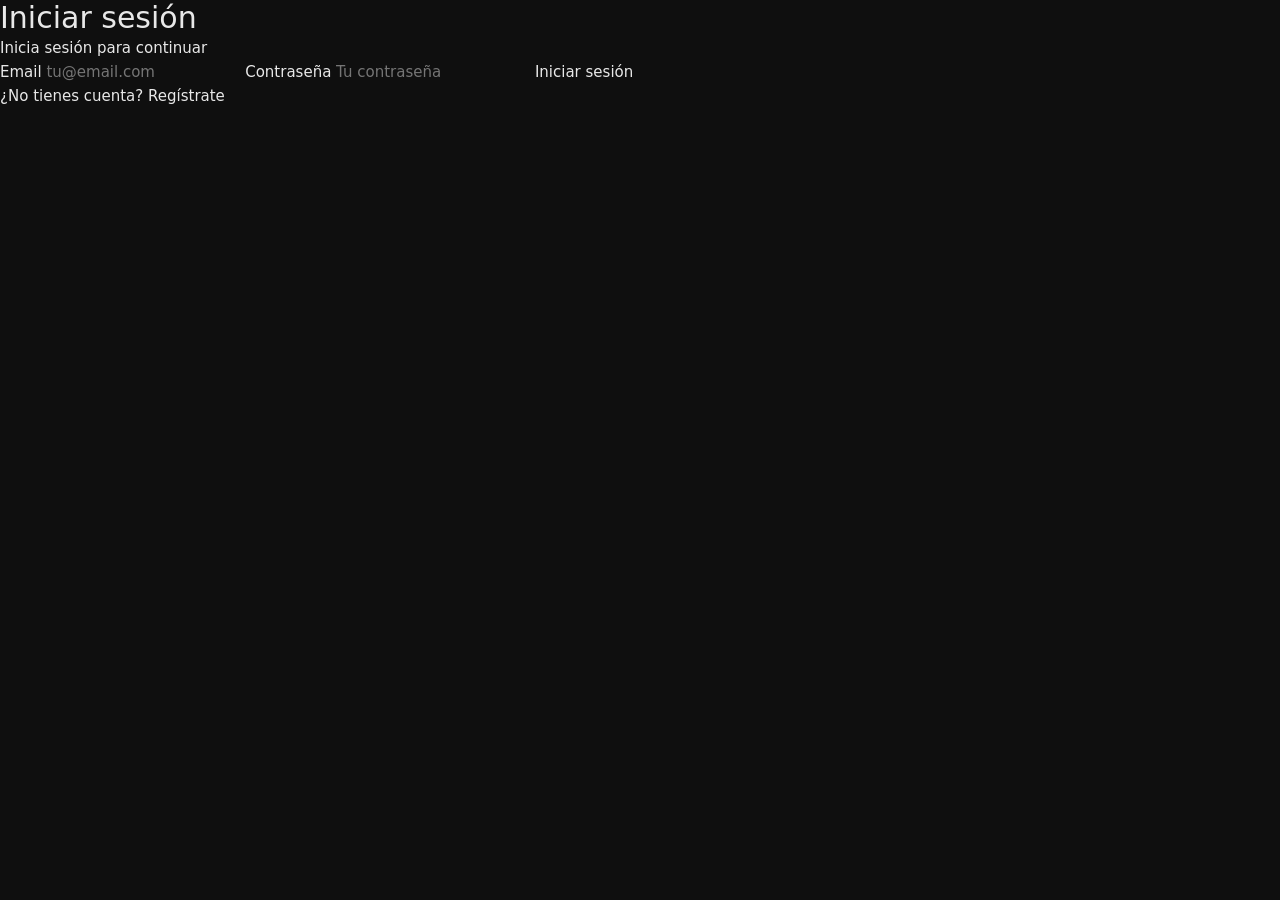
==== client/pages/index.html @ 0d6c4dbc "Estructura HTML  de login y registro" ====
<!DOCTYPE html>
<html lang="es">
<head>
    <meta charset="UTF-8">
    <meta name="viewport" content="width=device-width, initial-scale=1.0">
    <title>GymTracker</title>
    <link rel ="stylesheet" href="/client/css/reset.css">
    <link rel="stylesheet" href="/client/css/variables.css">
    <link rel="stylesheet" href="/client/css/main.css">
</head>

<body>
    <div id="auth-container">
        <form id="login-form">
            <h1>Iniciar sesión</h1>
            <p>Inicia sesión para continuar</p>
            <label for="email">Email</label>
            <input type="email" id="email" name="email" required placeholder="tu@email.com">
            <label for="password">Contraseña</label>
            <input type="password" id="password" name="password" required placeholder="Tu contraseña">
            <button type="submit">Iniciar sesión</button>
            <p id="a-registro">¿No tienes cuenta? <a href="#">Regístrate</a></p>
        </form>

        <form id="register-form" style="display: none;">
            <h1>Registrarse</h1>
            <h2>Empieza a trackear tu progreso</h2>
            <label for="nombre">Nombre</label>
            <input type="text" id="nombre" name="nombre" required placeholder="Tu nombre">
            <label for="register-email">Email</label>
            <input type="email" id="register-email" name="email" required placeholder="tu@email.com">
            <label for="register-password">Contraseña</label>
            <input type="password" id="register-password" name="password" required placeholder="Tu contraseña">
            <label for="confirm-password">Confirmar contraseña</label>
            <input type="password" id="confirm-password" name="confirm-password" required placeholder="Confirma tu contraseña">
            <button type="submit">Registrarse</button>
            <p id="a-inicio">¿Ya tienes cuenta? <a href="#">Inicia sesión</a></p>
        </form>
    </div>
</body>
</html>
---- client/css/variables.css ----
:root {
  /* ── Colores base ── */
  --color-bg:           #0f0f0f;
  --color-bg-card:      #1a1a1a;
  --color-bg-input:     #1e1e1e;
  --color-border:       #2a2a2a;
  --color-border-hover: #3a3a3a;

  /* ── Texto ── */
  --color-text-primary:   #e8e8e8;
  --color-text-secondary: #888888;
  --color-text-muted:     #555555;

  /* ── Acento principal — morado ── */
  --color-accent:         #c084fc;
  --color-accent-dark:    #1e1530;
  --color-accent-hover:   #a855f7;

  /* ── Colores semánticos ── */
  --color-success:        #4ade80;
  --color-success-dark:   #0d2318;
  --color-warning:        #facc15;
  --color-danger:         #f87171;
  --color-info:           #60a5fa;

  /* ── Tipografía ── */
  --font-sans: 'Inter', system-ui, -apple-system, sans-serif;
  --font-mono: 'JetBrains Mono', 'Fira Code', monospace;

  --font-size-xs:   11px;
  --font-size-sm:   13px;
  --font-size-base: 15px;
  --font-size-md:   17px;
  --font-size-lg:   20px;
  --font-size-xl:   24px;
  --font-size-2xl:  30px;

  --font-weight-normal: 400;
  --font-weight-medium: 500;

  /* ── Espaciado ── */
  --space-xs:  4px;
  --space-sm:  8px;
  --space-md:  16px;
  --space-lg:  24px;
  --space-xl:  32px;
  --space-2xl: 48px;

  /* ── Bordes ── */
  --radius-sm: 6px;
  --radius-md: 10px;
  --radius-lg: 14px;
  --radius-full: 9999px;

  /* ── Transiciones ── */
  --transition: 0.2s ease;
}
---- client/css/main.css ----
/* ── Layout general ── */
.container {
  width: 100%;
  max-width: 1100px;
  margin: 0 auto;
  padding: 0 var(--space-md);
}

/* ── Navbar ── */
.navbar {
  position: sticky;
  top: 0;
  z-index: 100;
  background-color: #161616;
  border-bottom: 0.5px solid var(--color-border);
  padding: var(--space-md) var(--space-lg);
  display: flex;
  align-items: center;
  justify-content: space-between;
}

.navbar__logo {
  font-size: var(--font-size-md);
  font-weight: var(--font-weight-medium);
  color: var(--color-text-primary);
}

.navbar__logo span {
  color: var(--color-accent);
}

.navbar__links {
  display: flex;
  gap: var(--space-xs);
}

.navbar__link {
  font-size: var(--font-size-sm);
  color: var(--color-text-secondary);
  padding: var(--space-xs) var(--space-sm);
  border-radius: var(--radius-sm);
  transition: background-color var(--transition), color var(--transition);
}

.navbar__link:hover,
.navbar__link--active {
  background-color: var(--color-bg-input);
  color: var(--color-text-primary);
}

/* ── Cards ── */
.card {
  background-color: var(--color-bg-card);
  border: 0.5px solid var(--color-border);
  border-radius: var(--radius-md);
  padding: var(--space-md);
}

/* ── Botones ── */
.btn {
  display: inline-flex;
  align-items: center;
  justify-content: center;
  gap: var(--space-xs);
  padding: 10px var(--space-md);
  border-radius: var(--radius-sm);
  font-size: var(--font-size-sm);
  font-weight: var(--font-weight-medium);
  transition: background-color var(--transition), opacity var(--transition);
}

.btn--primary {
  background-color: var(--color-accent);
  color: #1a0a2e;
}

.btn--primary:hover {
  background-color: var(--color-accent-hover);
}

.btn--ghost {
  border: 0.5px solid var(--color-border);
  color: var(--color-text-secondary);
}

.btn--ghost:hover {
  border-color: var(--color-border-hover);
  color: var(--color-text-primary);
  background-color: var(--color-bg-input);
}

.btn--danger {
  color: var(--color-danger);
  border: 0.5px solid var(--color-border);
}

.btn--danger:hover {
  background-color: #2a1515;
  border-color: var(--color-danger);
}

.btn--full {
  width: 100%;
}

/* ── Formularios ── */
.form-group {
  display: flex;
  flex-direction: column;
  gap: var(--space-xs);
  margin-bottom: var(--space-md);
}

.form-label {
  font-size: var(--font-size-sm);
  color: var(--color-text-secondary);
}

.form-input {
  background-color: var(--color-bg-input);
  border: 0.5px solid var(--color-border);
  border-radius: var(--radius-sm);
  padding: 10px var(--space-sm);
  font-size: var(--font-size-sm);
  color: var(--color-text-primary);
  transition: border-color var(--transition);
}

.form-input:focus {
  border-color: var(--color-accent);
}

.form-input::placeholder {
  color: var(--color-text-muted);
}

/* ── Badges ── */
.badge {
  display: inline-block;
  font-size: var(--font-size-xs);
  padding: 3px 8px;
  border-radius: var(--radius-sm);
  font-weight: var(--font-weight-medium);
}

.badge--accent  { background-color: var(--color-accent-dark); color: var(--color-accent); }
.badge--success { background-color: var(--color-success-dark); color: var(--color-success); }
.badge--info    { background-color: #0d1f35; color: var(--color-info); }

/* ── Utilidades ── */
.text-secondary { color: var(--color-text-secondary); }
.text-accent    { color: var(--color-accent); }
.text-success   { color: var(--color-success); }
.text-sm        { font-size: var(--font-size-sm); }
.text-xs        { font-size: var(--font-size-xs); }
.mt-sm          { margin-top: var(--space-sm); }
.mt-md          { margin-top: var(--space-md); }
.mt-lg          { margin-top: var(--space-lg); }
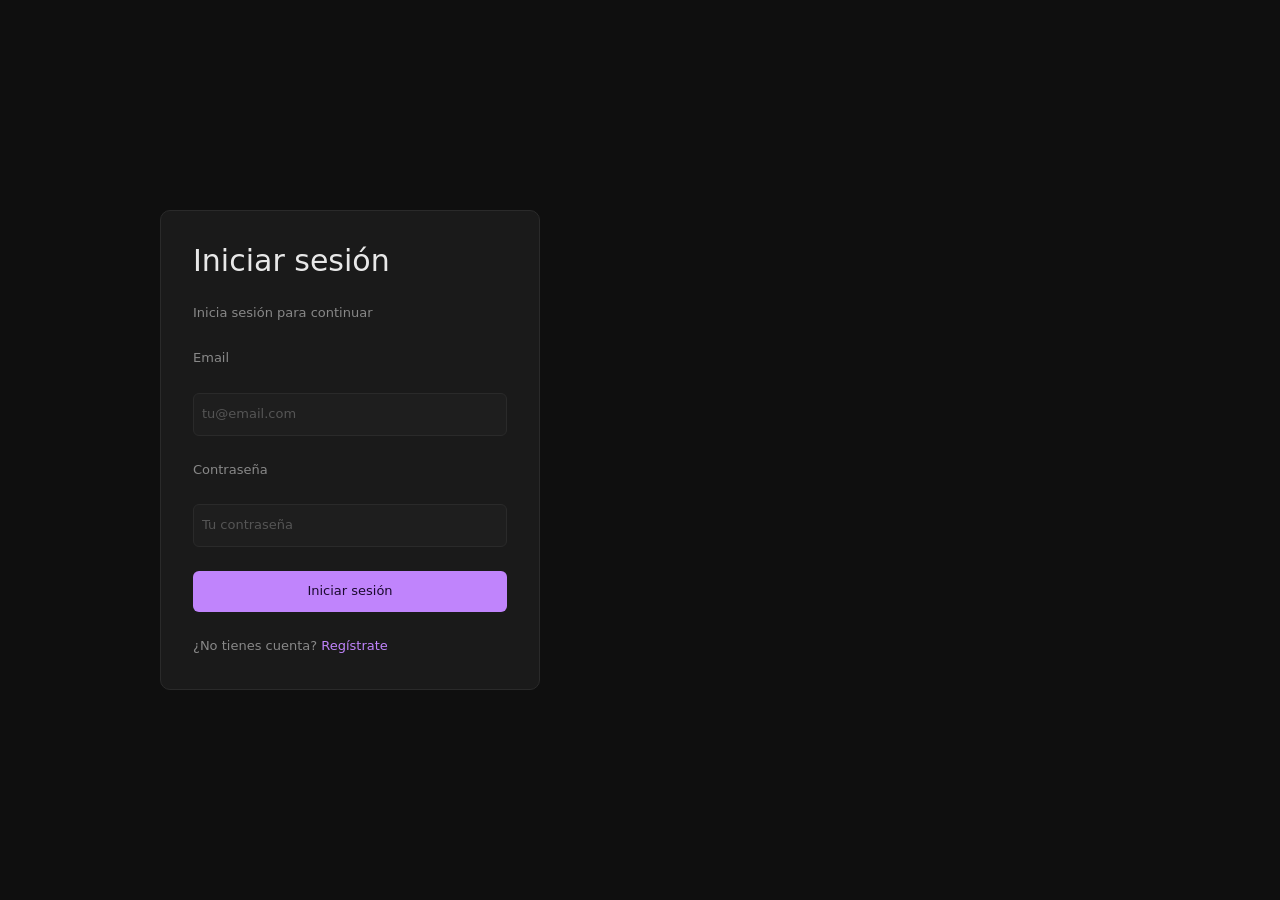
==== commit 612c51c1: "Estilos css de login y registro" ====
--- a/client/pages/index.html
+++ b/client/pages/index.html
@@ -7,34 +7,35 @@
     <link rel ="stylesheet" href="/client/css/reset.css">
     <link rel="stylesheet" href="/client/css/variables.css">
     <link rel="stylesheet" href="/client/css/main.css">
+    <link rel="stylesheet" href="/client/css/pages/auth.css">
 </head>
 
 <body>
     <div id="auth-container">
-        <form id="login-form">
+        <form id="login-form" class="card">
             <h1>Iniciar sesión</h1>
             <p>Inicia sesión para continuar</p>
-            <label for="email">Email</label>
-            <input type="email" id="email" name="email" required placeholder="tu@email.com">
-            <label for="password">Contraseña</label>
-            <input type="password" id="password" name="password" required placeholder="Tu contraseña">
-            <button type="submit">Iniciar sesión</button>
-            <p id="a-registro">¿No tienes cuenta? <a href="#">Regístrate</a></p>
+            <label for="email" class="form-label">Email</label>
+            <input type="email" class="form-input" id="email" name="email" required placeholder="tu@email.com">
+            <label for="password" class="form-label">Contraseña</label>
+            <input type="password" class="form-input" id="password" name="password" required placeholder="Tu contraseña">
+            <button type="submit"class="btn btn--primary btn--full" >Iniciar sesión</button>
+            <p id="a-registro">¿No tienes cuenta? <a href="#"class="text-accent">Regístrate</a></p>
         </form>
 
-        <form id="register-form" style="display: none;">
+        <form id="register-form" class="card" style="display: none;">
             <h1>Registrarse</h1>
             <h2>Empieza a trackear tu progreso</h2>
-            <label for="nombre">Nombre</label>
-            <input type="text" id="nombre" name="nombre" required placeholder="Tu nombre">
-            <label for="register-email">Email</label>
-            <input type="email" id="register-email" name="email" required placeholder="tu@email.com">
-            <label for="register-password">Contraseña</label>
-            <input type="password" id="register-password" name="password" required placeholder="Tu contraseña">
-            <label for="confirm-password">Confirmar contraseña</label>
-            <input type="password" id="confirm-password" name="confirm-password" required placeholder="Confirma tu contraseña">
-            <button type="submit">Registrarse</button>
-            <p id="a-inicio">¿Ya tienes cuenta? <a href="#">Inicia sesión</a></p>
+            <label for="nombre" class="form-label">Nombre</label>
+            <input type="text" class="form-input" id="nombre" name="nombre" required placeholder="Tu nombre">
+            <label for="register-email" class="form-label">Email</label>
+            <input type="email" class="form-input" id="register-email" name="email" required placeholder="tu@email.com">
+            <label for="register-password" class="form-label">Contraseña</label>
+            <input type="password" class="form-input" id="register-password" name="password" required placeholder="Tu contraseña">
+            <label for="confirm-password" class="form-label">Confirmar contraseña</label>
+            <input type="password" class="form-input" id="confirm-password" name="confirm-password" required placeholder="Confirma tu contraseña">
+            <button type="submit" class="btn btn--primary btn--full">Registrarse</button>
+            <p id="a-inicio">¿Ya tienes cuenta? <a href="#" class="text-accent">Inicia sesión</a></p>
         </form>
     </div>
 </body>
--- a/client/css/pages/auth.css
+++ b/client/css/pages/auth.css
@@ -0,0 +1,30 @@
+#auth-container {
+  display: flex;
+  flex-direction: column;
+  gap: var(--space-lg);
+  justify-content: center;
+  align-items: center;
+  min-height: 100vh;
+  width: 700px;
+}
+
+#login-form, #register-form {
+  display: flex;
+  flex-direction: column;
+  gap: var(--space-lg);
+  padding: var(--space-xl);
+  width: 380px;
+}
+
+#login-form h1, #register-form h1 {
+  font-size: var(--font-size-2xl);
+  color: var(--color-text-primary);
+
+}
+
+#login-form p, #register-form h2 {
+  font-size: var(--font-size-sm);
+  color: var(--color-text-secondary);
+}
+
+
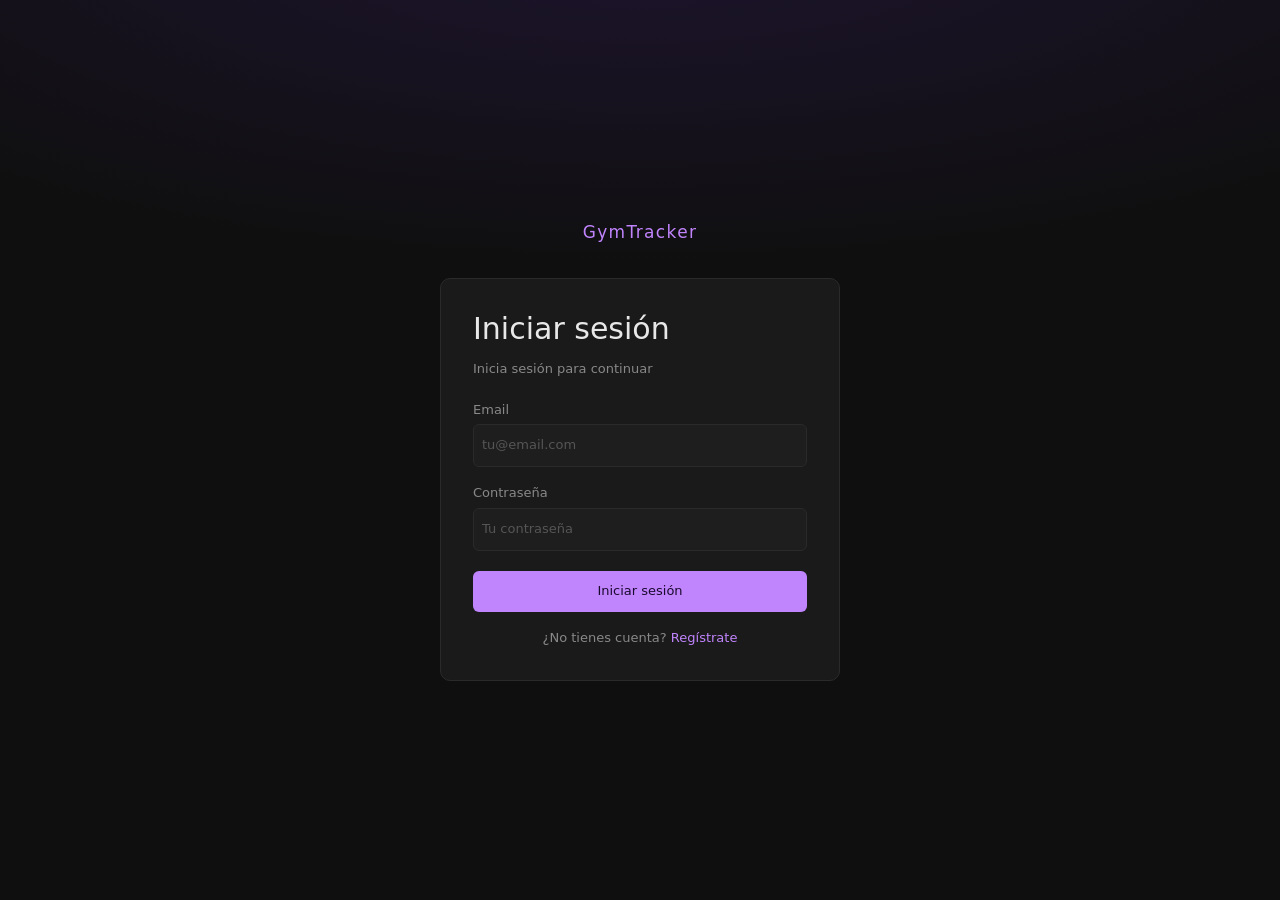
==== commit b6f9ae75: "Estilos css de login y registro" ====
--- a/client/pages/index.html
+++ b/client/pages/index.html
@@ -15,28 +15,45 @@
         <form id="login-form" class="card">
             <h1>Iniciar sesión</h1>
             <p>Inicia sesión para continuar</p>
-            <label for="email" class="form-label">Email</label>
-            <input type="email" class="form-input" id="email" name="email" required placeholder="tu@email.com">
-            <label for="password" class="form-label">Contraseña</label>
-            <input type="password" class="form-input" id="password" name="password" required placeholder="Tu contraseña">
-            <button type="submit"class="btn btn--primary btn--full" >Iniciar sesión</button>
-            <p id="a-registro">¿No tienes cuenta? <a href="#"class="text-accent">Regístrate</a></p>
+
+            <div class="form-group">
+                <label for="email" class="form-label">Email</label>
+                <input type="email" class="form-input" id="email" name="email" placeholder="tu@email.com">
+            </div>
+            <div class="form-group">
+                <label for="password" class="form-label">Contraseña</label>
+                <input type="password" class="form-input" id="password" name="password" placeholder="Tu contraseña">
+            </div>
+
+            <button type="submit" class="btn btn--primary btn--full">Iniciar sesión</button>
+            <p id="a-registro">¿No tienes cuenta? <a href="#" class="text-accent">Regístrate</a></p>
         </form>
 
         <form id="register-form" class="card" style="display: none;">
             <h1>Registrarse</h1>
-            <h2>Empieza a trackear tu progreso</h2>
-            <label for="nombre" class="form-label">Nombre</label>
-            <input type="text" class="form-input" id="nombre" name="nombre" required placeholder="Tu nombre">
-            <label for="register-email" class="form-label">Email</label>
-            <input type="email" class="form-input" id="register-email" name="email" required placeholder="tu@email.com">
-            <label for="register-password" class="form-label">Contraseña</label>
-            <input type="password" class="form-input" id="register-password" name="password" required placeholder="Tu contraseña">
-            <label for="confirm-password" class="form-label">Confirmar contraseña</label>
-            <input type="password" class="form-input" id="confirm-password" name="confirm-password" required placeholder="Confirma tu contraseña">
+            <p>Empieza a trackear tu progreso</p>
+
+            <div class="form-group">
+                <label for="nombre" class="form-label">Nombre</label>
+                <input type="text" class="form-input" id="nombre" name="nombre" placeholder="Tu nombre">
+            </div>
+            <div class="form-group">
+                <label for="register-email" class="form-label">Email</label>
+                <input type="email" class="form-input" id="register-email" name="email" placeholder="tu@email.com">
+            </div>
+            <div class="form-group">
+                <label for="register-password" class="form-label">Contraseña</label>
+                <input type="password" class="form-input" id="register-password" name="password" placeholder="Tu contraseña">
+            </div>
+            <div class="form-group">
+                <label for="confirm-password" class="form-label">Confirmar contraseña</label>
+                <input type="password" class="form-input" id="confirm-password" name="confirm-password" placeholder="Confirma tu contraseña">
+            </div>
+
             <button type="submit" class="btn btn--primary btn--full">Registrarse</button>
             <p id="a-inicio">¿Ya tienes cuenta? <a href="#" class="text-accent">Inicia sesión</a></p>
         </form>
     </div>
+    <script src="../js/pages/auth.js"></script>
 </body>
-</html>+</html>
--- a/client/css/pages/auth.css
+++ b/client/css/pages/auth.css
@@ -1,30 +1,88 @@
+/* ── Fondo de página ── */
 #auth-container {
   display: flex;
   flex-direction: column;
-  gap: var(--space-lg);
   justify-content: center;
   align-items: center;
   min-height: 100vh;
-  width: 700px;
+  padding: var(--space-lg);
+  background-color: var(--color-bg);
+  background-image: radial-gradient(
+    ellipse 80% 40% at 50% -10%,
+    var(--color-accent-dark),
+    transparent
+  );
 }
 
-#login-form, #register-form {
+/* ── Logo sobre el card ── */
+#auth-container::before {
+  content: 'GymTracker';
+  font-size: var(--font-size-md);
+  font-weight: var(--font-weight-medium);
+  color: var(--color-accent);
+  letter-spacing: 0.08em;
+  margin-bottom: var(--space-xl);
+}
+
+/* ── Card ── */
+#login-form,
+#register-form {
   display: flex;
   flex-direction: column;
-  gap: var(--space-lg);
+  gap: var(--space-md);
   padding: var(--space-xl);
-  width: 380px;
+  width: 100%;
+  max-width: 400px;
 }
 
-#login-form h1, #register-form h1 {
+/* ── Título ── */
+#login-form h1,
+#register-form h1 {
   font-size: var(--font-size-2xl);
+  font-weight: var(--font-weight-medium);
   color: var(--color-text-primary);
-
 }
 
-#login-form p, #register-form h2 {
+/* ── Subtítulo ── */
+#login-form > p:first-of-type,
+#register-form > p:first-of-type {
+  font-size: var(--font-size-sm);
+  color: var(--color-text-secondary);
+  margin-top: calc(var(--space-xs) * -1);
+  margin-bottom: var(--space-xs);
+}
+
+/* ── Grupos label + input ── */
+#login-form .form-group,
+#register-form .form-group {
+  display: flex;
+  flex-direction: column;
+  gap: var(--space-xs);
+  margin-bottom: 0;
+}
+
+/* ── Botón submit ── */
+#login-form .btn--primary,
+#register-form .btn--primary {
+  margin-top: var(--space-xs);
+  cursor: pointer;
+}
+
+/* ── Link de alternancia ── */
+#a-registro,
+#a-inicio {
+  text-align: center;
   font-size: var(--font-size-sm);
   color: var(--color-text-secondary);
 }
 
+#a-registro a,
+#a-inicio a {
+  color: var(--color-accent);
+  transition: color var(--transition);
+}
 
+#a-registro a:hover,
+#a-inicio a:hover {
+  color: var(--color-accent-hover);
+}
